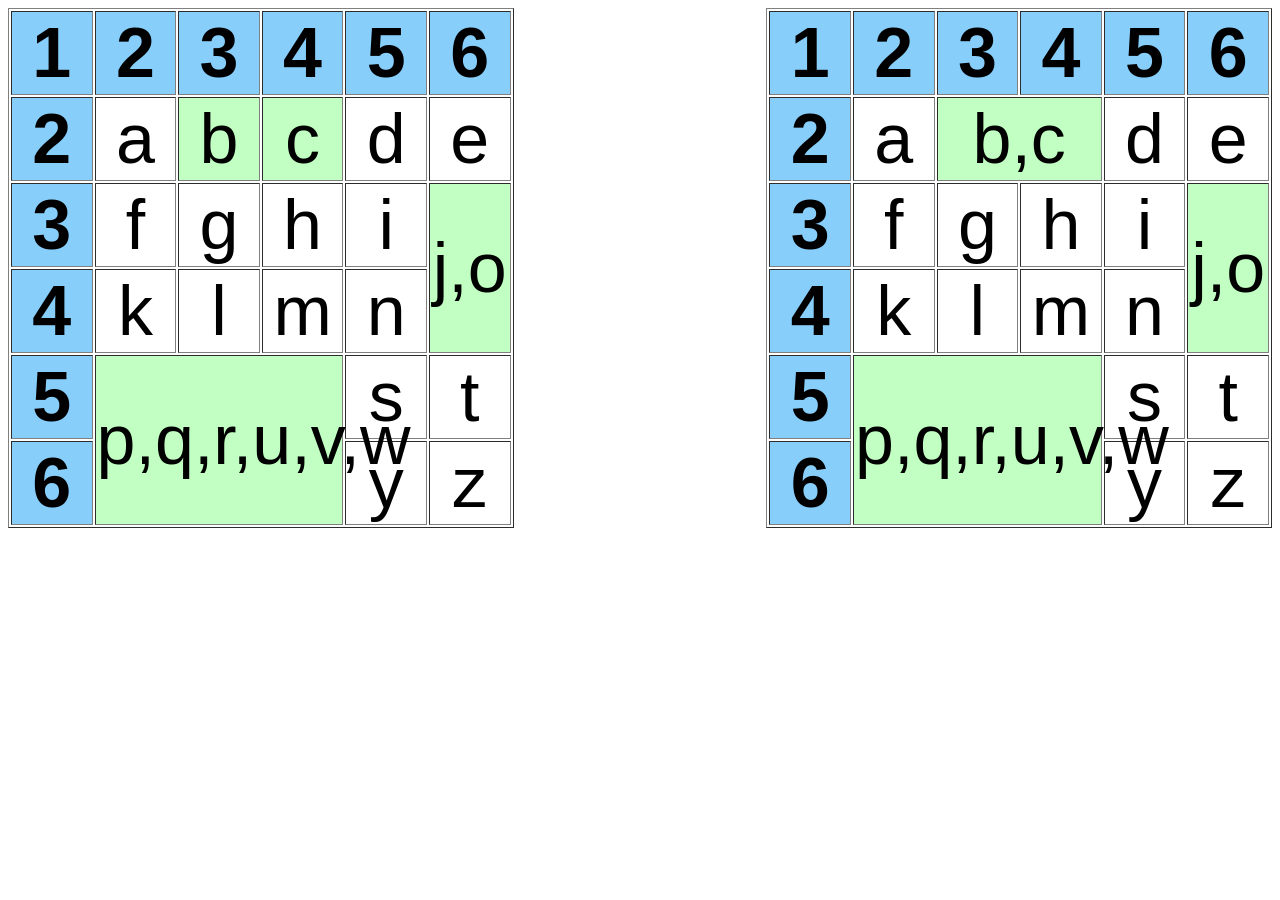
==== index.html @ c698478f "Rename L10.html to index.html" ====
<!DOCTYPE html>
<html lang="pl">
    <head>
        <meta charset="UTF-8">
        <link rel="stylesheet" href="style.css" type="text/css" >
    </head>
    <body>
       <table id="table1" border="1">
           <tr class="blue">
               <th>1</th><th>2</th><th>3</th><th>4</th><th>5</th><th>6</th>
           </tr>
           <tr>
               <th class="blue">2</th><td>a</td><td class="green">b</td><td class="green">c</td><td>d</td><td>e</td>
           </tr>
           <tr>
               <th class="blue">3</th><td>f</td><td>g</td><td>h</td><td>i</td><td class="green" rowspan="2">j,o</td>
           </tr>
           <tr>
               <th class="blue">4</th><td>k</td><td>l</td><td>m</td><td>n</td>
           </tr>
           <tr>
               <th class="blue">5</th><td class="green" colspan="3" rowspan="2">p,q,r,u,v,w</td><td>s</td><td>t</td>
           </tr>
           <tr>
               <th class="blue">6</th><td>y</td><td>z</td>
           </tr>
       </table>
       <table id="table2" border="1">
           <tr class="blue">
               <th>1</th><th>2</th><th>3</th><th>4</th><th>5</th><th>6</th>
           </tr>
           <tr>
               <th class="blue">2</th><td>a</td><td class="green" colspan="2">b,c</td><td>d</td><td>e</td>
           </tr>
           <tr>
               <th class="blue">3</th><td>f</td><td>g</td><td>h</td><td>i</td><td class="green" rowspan="2">j,o</td>
           </tr>
           <tr>
               <th class="blue">4</th><td>k</td><td>l</td><td>m</td><td>n</td>
           </tr>
           <tr>
               <th class="blue">5</th><td class="green" colspan="3" rowspan="2">p,q,r,u,v,w</td><td>s</td><td>t</td>
           </tr>
           <tr>
               <th class="blue">6</th><td>y</td><td>z</td>
           </tr>
       </table>
    </body>
</html>
---- style.css ----
body {
    font-family: sans-serif;
    font-size: 70px;
    text-align: center;
}

.green {
    background-color: rgb(193, 255, 194);
}

.blue {
    background-color: lightskyblue;
}

table#table1 {
    width: 40%;
    float: left;
    table-layout: fixed;
}

table#table2 {
    width: 40%;
    float: right;
    table-layout: fixed;
}
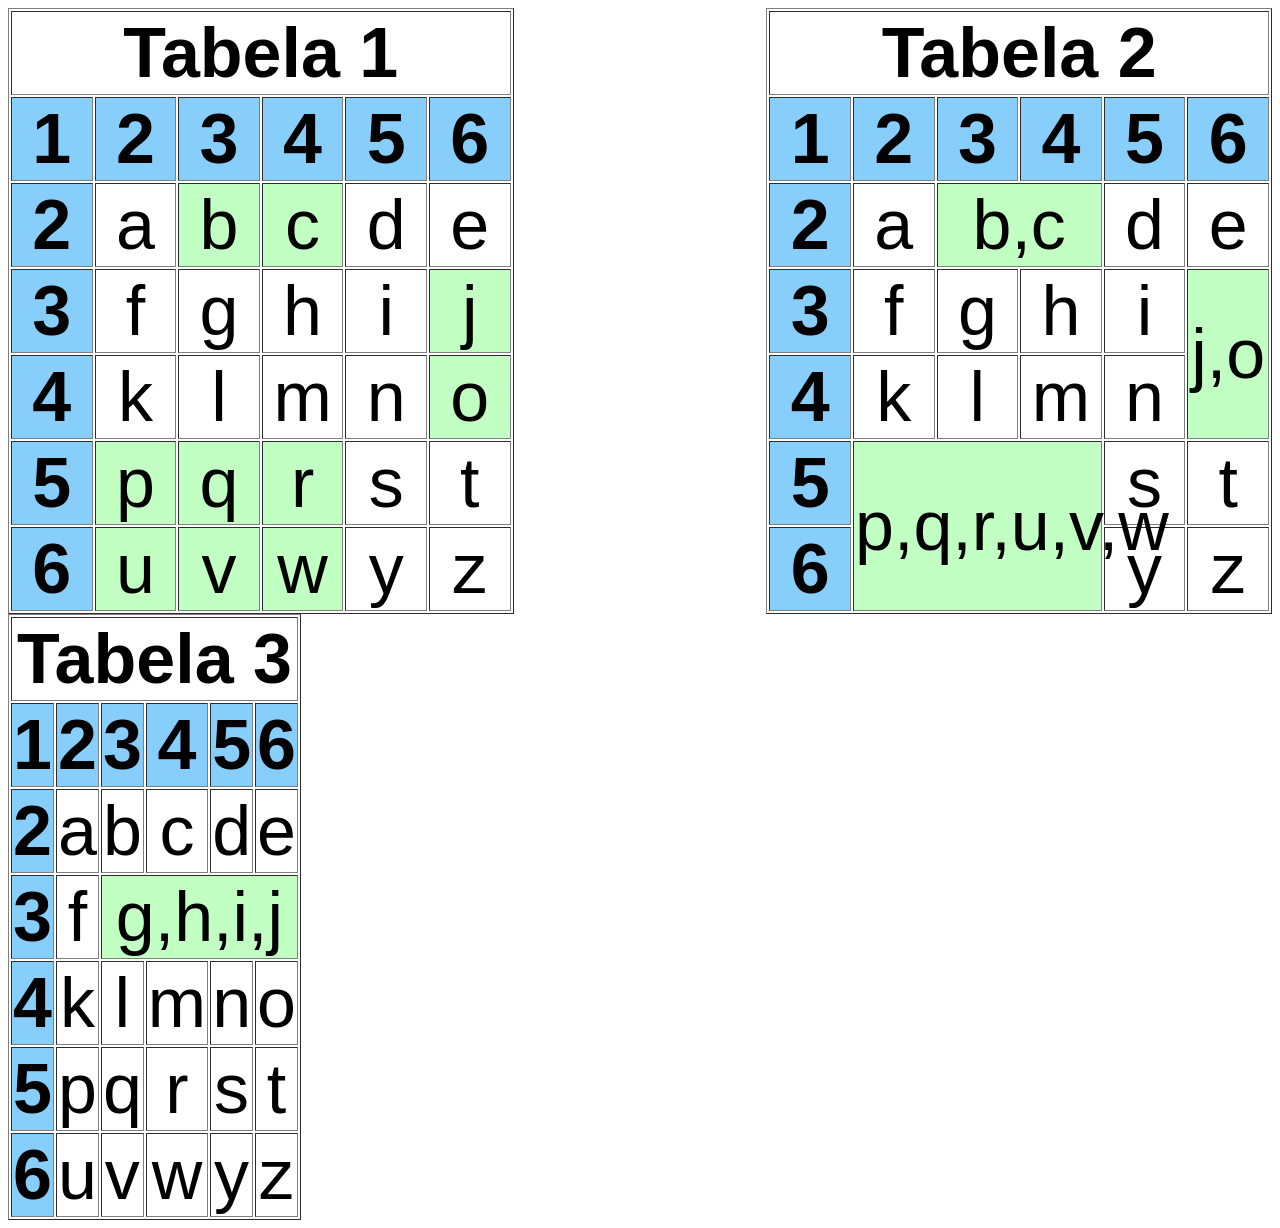
==== commit 29883ac3: "Update index.html" ====
--- a/index.html
+++ b/index.html
@@ -6,6 +6,9 @@
     </head>
     <body>
        <table id="table1" border="1">
+           <tr>
+               <th class="bluer" colspan="6">Tabela 1</th>
+           </tr>
            <tr class="blue">
                <th>1</th><th>2</th><th>3</th><th>4</th><th>5</th><th>6</th>
            </tr>
@@ -13,19 +16,22 @@
                <th class="blue">2</th><td>a</td><td class="green">b</td><td class="green">c</td><td>d</td><td>e</td>
            </tr>
            <tr>
-               <th class="blue">3</th><td>f</td><td>g</td><td>h</td><td>i</td><td class="green" rowspan="2">j,o</td>
+               <th class="blue">3</th><td>f</td><td>g</td><td>h</td><td>i</td><td class="green">j</td>
            </tr>
            <tr>
-               <th class="blue">4</th><td>k</td><td>l</td><td>m</td><td>n</td>
+               <th class="blue">4</th><td>k</td><td>l</td><td>m</td><td>n</td><td class="green">o</td>
            </tr>
            <tr>
-               <th class="blue">5</th><td class="green" colspan="3" rowspan="2">p,q,r,u,v,w</td><td>s</td><td>t</td>
+               <th class="blue">5</th><td class="green">p</td><td class="green">q</td><td class="green">r</td><td>s</td><td>t</td>
            </tr>
            <tr>
-               <th class="blue">6</th><td>y</td><td>z</td>
+               <th class="blue">6</th><td class="green">u</td><td class="green">v</td><td class="green">w</td><td>y</td><td>z</td>
            </tr>
        </table>
        <table id="table2" border="1">
+           <tr>
+               <th class="bluer" colspan="6">Tabela 2</th>
+           </tr>
            <tr class="blue">
                <th>1</th><th>2</th><th>3</th><th>4</th><th>5</th><th>6</th>
            </tr>
@@ -45,5 +51,28 @@
                <th class="blue">6</th><td>y</td><td>z</td>
            </tr>
        </table>
+        <table id="table3" border="1">
+            <tr>
+                <th class="bluer" colspan="6">Tabela 3</th>
+            </tr>
+            <tr class="blue">
+                <th>1</th><th>2</th><th>3</th><th>4</th><th>5</th><th>6</th>
+            </tr>
+            <tr>
+                <th class="blue">2</th><td>a</td><td>b</td><td>c</td><td>d</td><td>e</td>
+            </tr>
+            <tr>
+                <th class="blue">3</th><td>f</td><td class="green" colspan="4">g,h,i,j</td>
+            </tr>
+            <tr>
+                <th class="blue">4</th><td>k</td><td>l</td><td>m</td><td>n</td><td>o</td>
+            </tr>
+            <tr>
+                <th class="blue">5</th><td>p</td><td>q</td><td>r</td><td>s</td><td>t</td>
+            </tr>
+            <tr>
+                <th class="blue">6</th><td>u</td><td>v</td><td>w</td><td>y</td><td>z</td>
+            </tr>
+        </table>
     </body>
 </html>
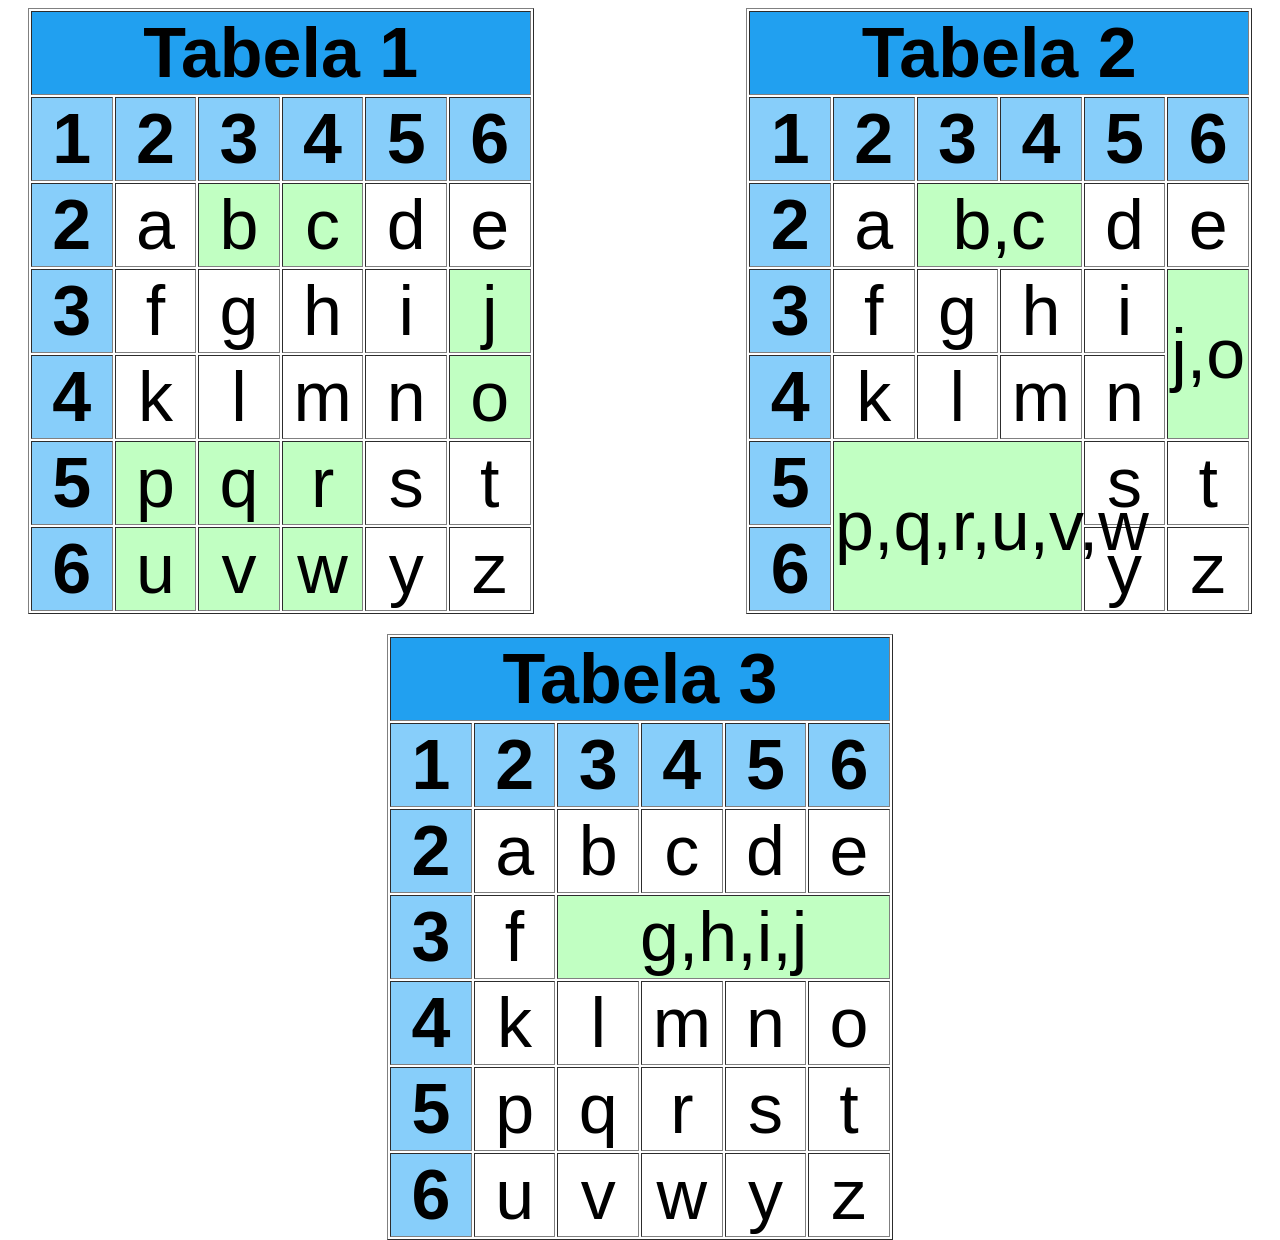
==== commit 14b7f762: "Update index.html" ====
--- a/index.html
+++ b/index.html
@@ -2,7 +2,9 @@
 <html lang="pl">
     <head>
         <meta charset="UTF-8">
+        <title>ZadanieL10</title>
         <link rel="stylesheet" href="style.css" type="text/css" >
+        <!-- JG -->
     </head>
     <body>
        <table id="table1" border="1">
--- a/style.css
+++ b/style.css
@@ -2,6 +2,7 @@
     font-family: sans-serif;
     font-size: 70px;
     text-align: center;
+    overflow: auto;
 }
 
 .green {
@@ -12,14 +13,27 @@
     background-color: lightskyblue;
 }
 
-table#table1 {
+.bluer {
+    background-color: rgb(33, 160, 240);
+}
+
+table {
     width: 40%;
-    float: left;
     table-layout: fixed;
 }
 
-table#table2 {
-    width: 40%;
+#table1 {
+    float: left;
+    margin-left: 20px;
+}
+
+#table2 {
     float: right;
-    table-layout: fixed;
+    margin-right: 20px;
 }
+
+#table3 {
+    margin: 0 auto;
+    position: relative;
+    top: 20px;
+}
